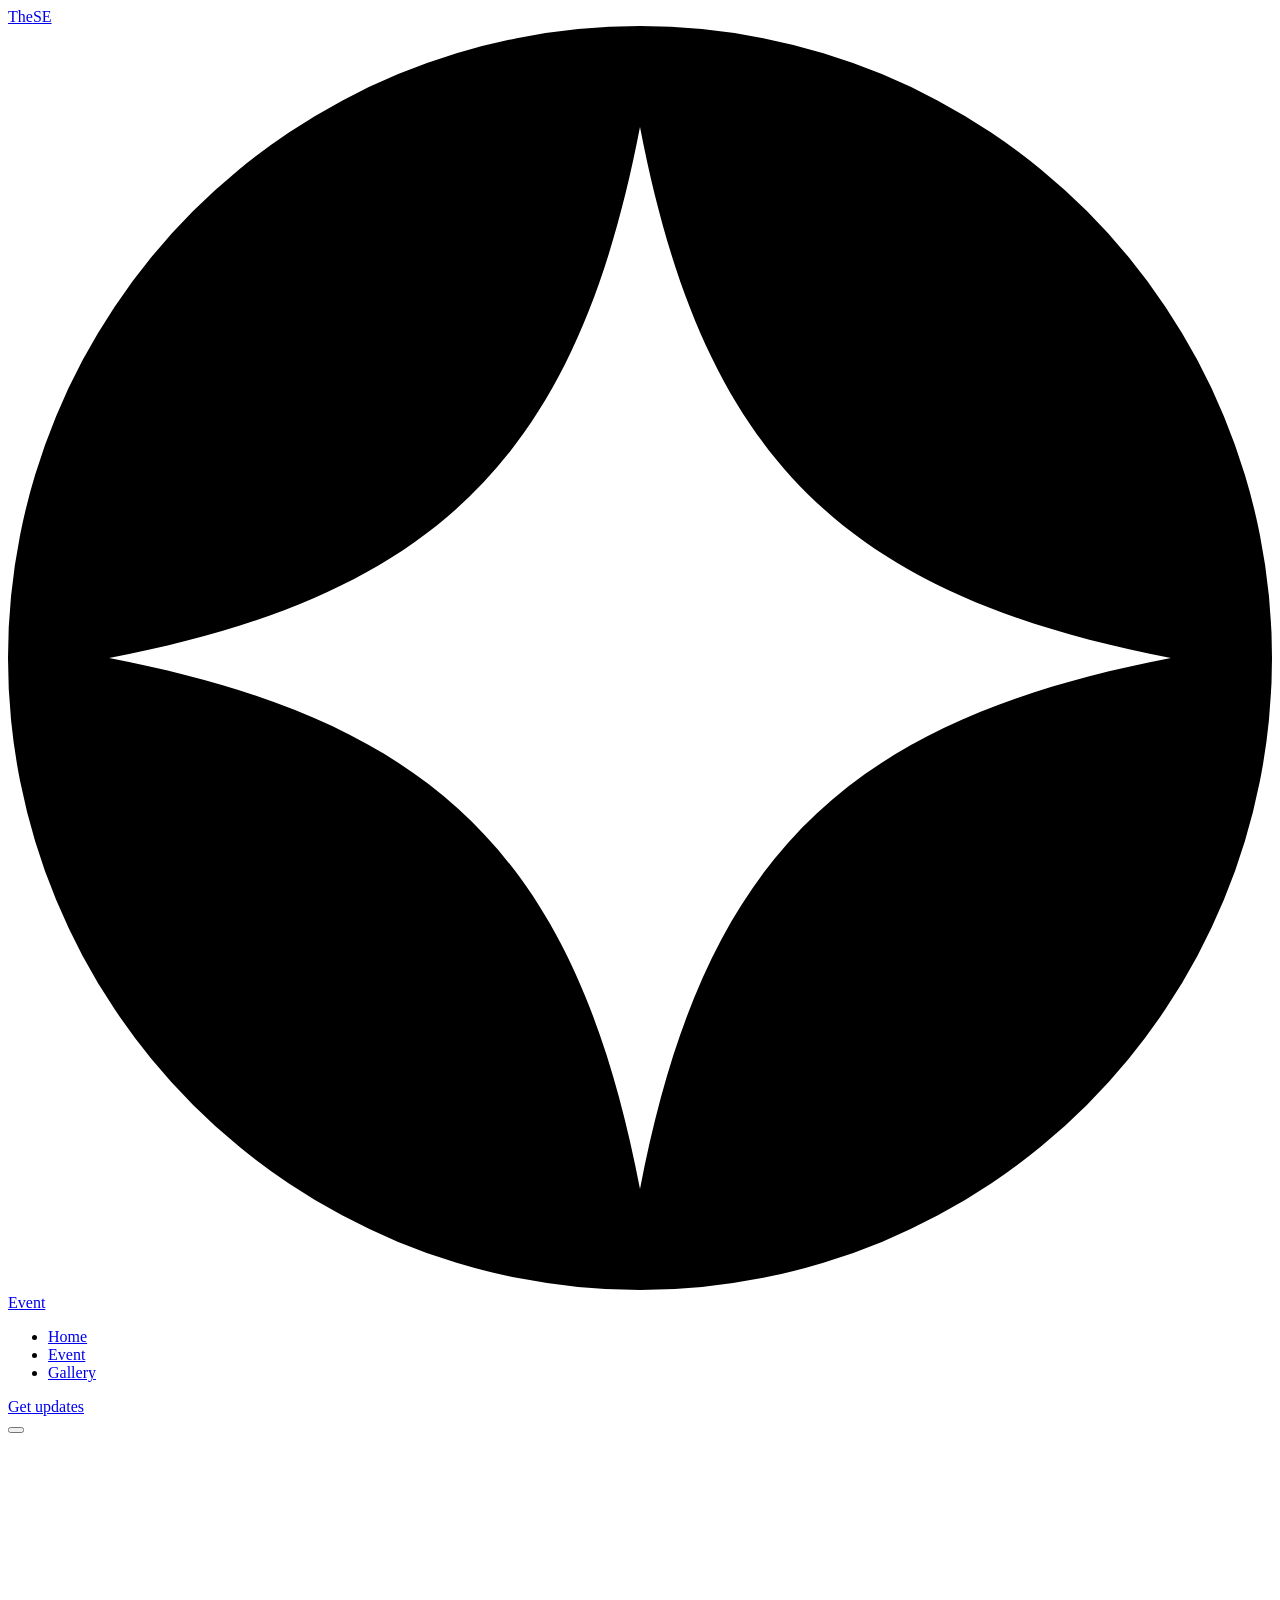
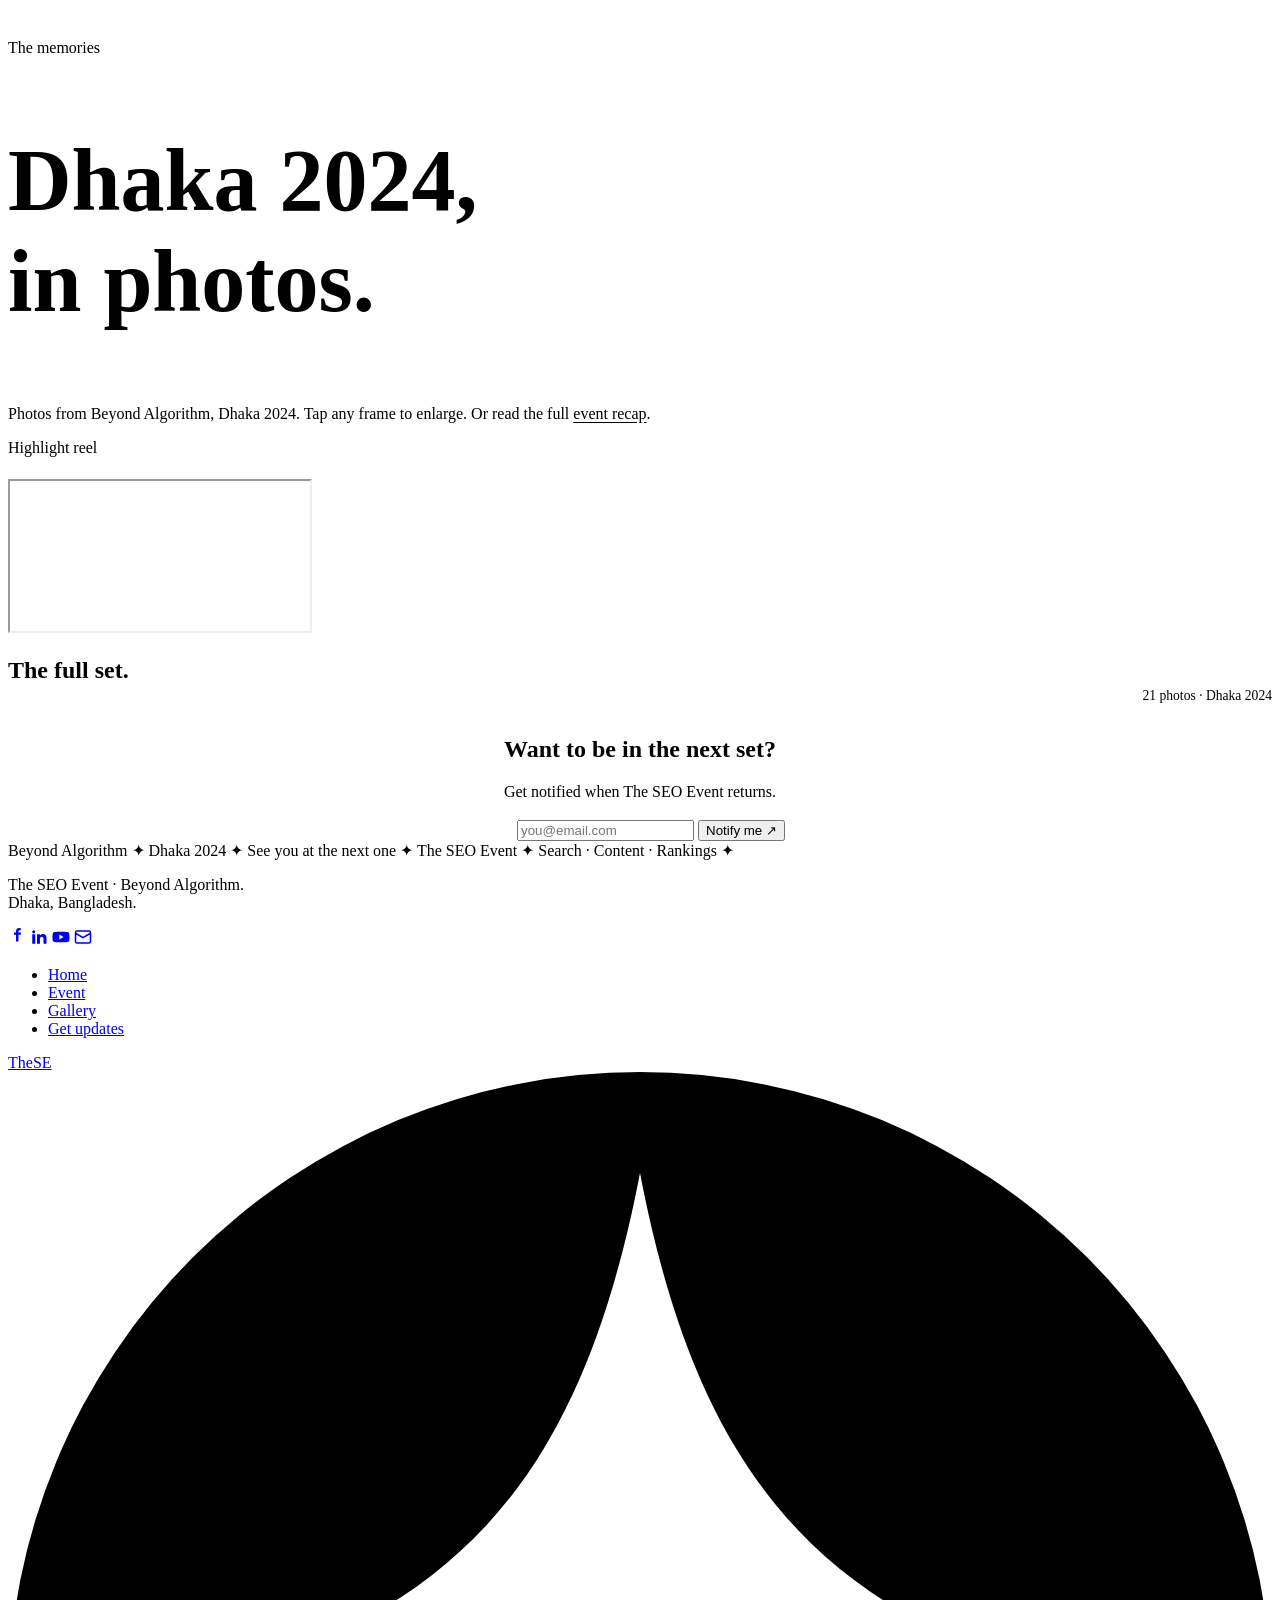
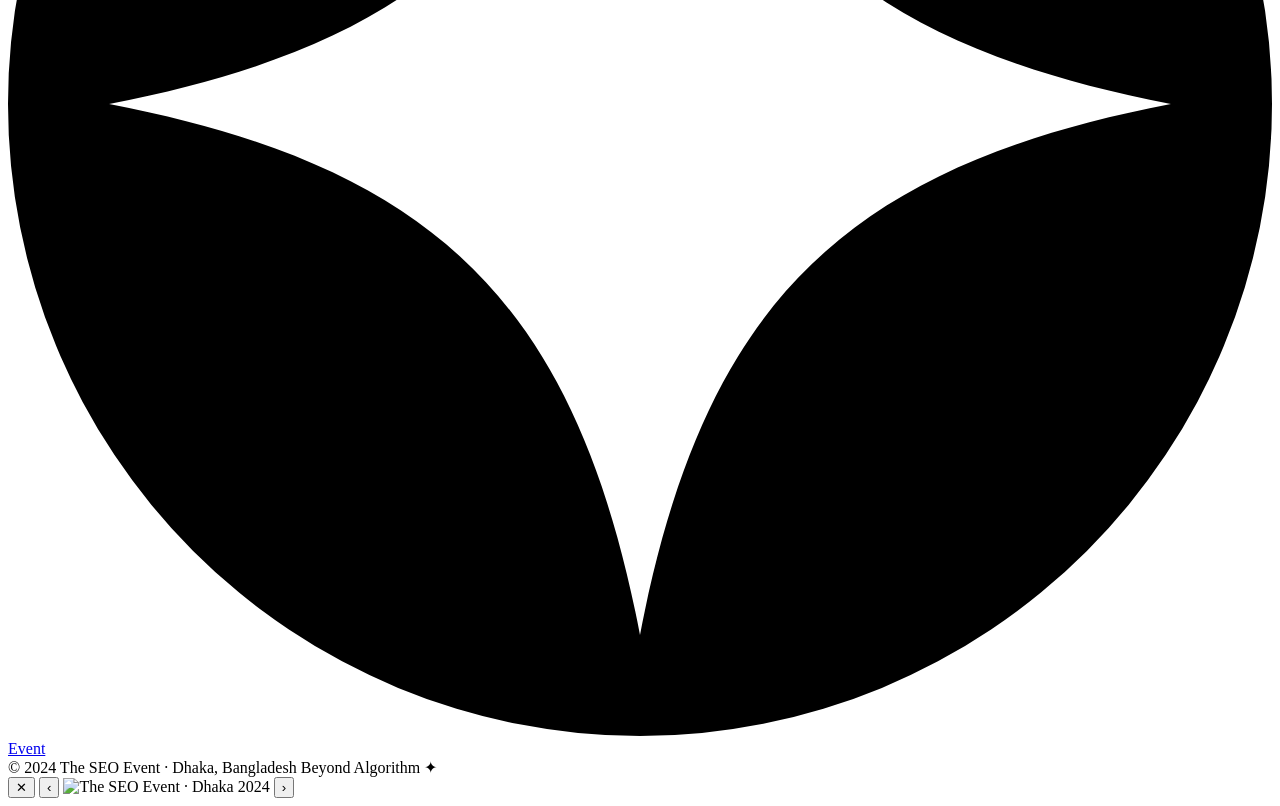
==== gallery.html @ 4ca72f0d "Add site pages (home, event, gallery)" ====
<!DOCTYPE html>
<html lang="en">
<head>
  <meta charset="UTF-8" />
  <meta name="viewport" content="width=device-width, initial-scale=1.0" />
  <title>Gallery: SEO Event Dhaka 2024 | The SEO Event</title>
  <meta name="description" content="Photos and the highlight reel from The SEO Event 2024, Bangladesh's SEO conference in Dhaka under the banner Beyond Algorithm. See the full set." />
  <link rel="canonical" href="https://theseoevent.com/gallery.html" />
  <meta property="og:title" content="Gallery: SEO Event Dhaka 2024 | The SEO Event" />
  <meta property="og:description" content="Photos and the highlight reel from Bangladesh's SEO conference in Dhaka, 2024." />
  <meta property="og:type" content="website" />
  <meta property="og:url" content="https://theseoevent.com/gallery.html" />
  <meta property="og:image" content="https://theseoevent.com/assets/og-image.jpg" />
  <meta property="og:site_name" content="The SEO Event" />
  <meta name="twitter:card" content="summary_large_image" />
  <meta name="twitter:image" content="https://theseoevent.com/assets/og-image.jpg" />
  <link rel="preconnect" href="https://fonts.googleapis.com" />
  <link rel="preconnect" href="https://fonts.gstatic.com" crossorigin />
  <link href="https://fonts.googleapis.com/css2?family=Anton&family=Space+Grotesk:wght@400;500;600;700&family=Inter:wght@400;500;600&family=Space+Mono:wght@400;700&display=swap" rel="stylesheet" />
  <link rel="icon" type="image/svg+xml" href="assets/favicon.svg" />
  <link rel="stylesheet" href="css/styles.css" />

  <!-- Structured data -->
  <script type="application/ld+json">
  {
    "@context": "https://schema.org",
    "@type": "Organization",
    "@id": "https://theseoevent.com/#organization",
    "name": "The SEO Event",
    "alternateName": "The SEO Event: Beyond Algorithm",
    "url": "https://theseoevent.com/",
    "logo": "https://theseoevent.com/assets/logo.svg",
    "description": "The SEO Event is Bangladesh's in-person SEO conference, bringing search marketers together in Dhaka for practical talks and community under the banner Beyond Algorithm.",
    "email": "hello@theseoevent.com",
    "founder": { "@type": "Person", "name": "Asif" },
    "areaServed": { "@type": "Country", "name": "Bangladesh" }
  }
  </script>
</head>
<body>

  <!-- NAV -->
  <header class="nav">
    <a class="brand" href="index.html" aria-label="The SEO Event"><span class="b-the">The</span><span class="b-seo">SE<svg class="brand-o" viewBox="0 0 100 100" aria-hidden="true"><path fill-rule="evenodd" fill="var(--lime)" d="M0 50 A50 50 0 1 1 100 50 A50 50 0 1 1 0 50 Z M50 8 C55 34 66 45 92 50 C66 55 55 66 50 92 C45 66 34 55 8 50 C34 45 45 34 50 8 Z"/></svg></span><span class="b-evt">Event</span></a>
    <nav class="nav-links" id="navLinks" aria-label="Primary">
      <ul class="nav-list">
        <li><a class="link" href="index.html">Home</a></li>
        <li><a class="link" href="events.html">Event</a></li>
        <li><a class="link" href="gallery.html" aria-current="page">Gallery</a></li>
      </ul>
      <a class="btn btn-primary" href="index.html#signup">Get updates</a>
    </nav>
    <button class="nav-toggle" id="navToggle" aria-label="Menu" aria-expanded="false"><span></span><span></span><span></span></button>
  </header>

  <main>

  <!-- PAGE HEAD -->
  <section class="section" style="padding-top:clamp(140px,16vw,220px);padding-bottom:0">
    <div class="container">
      <span class="eyebrow reveal">The memories</span>
      <h1 class="section-title reveal" data-d="1" style="font-size:clamp(2.6rem,8vw,5.5rem)">Dhaka 2024,<br><span class="gradient-text">in photos.</span></h1>
      <p class="section-lead reveal" data-d="2">Photos from Beyond Algorithm, Dhaka 2024. Tap any frame to enlarge. Or read the full <a href="events.html" style="color:var(--lime);text-decoration:underline;text-underline-offset:3px">event recap</a>.</p>
    </div>
  </section>

  <!-- HIGHLIGHT REEL -->
  <section class="section--tight">
    <div class="container">
      <span class="eyebrow reveal">Highlight reel</span>
      <div class="video-frame reveal" data-d="1" style="margin-top:1.4rem">
        <iframe src="https://drive.google.com/file/d/1Qd31rbbcOxVsx42igprMTmiqVtAVSN-6/preview" allow="autoplay; fullscreen" allowfullscreen title="The SEO Event highlight reel"></iframe>
      </div>
    </div>
  </section>

  <!-- GALLERY GRID -->
  <section class="section">
    <div class="container">
      <div style="display:flex;justify-content:space-between;align-items:flex-end;flex-wrap:wrap;gap:16px;margin-bottom:2rem">
        <h2 class="section-title reveal">The full set.</h2>
        <span class="reveal" data-d="1" style="font-family:var(--font-mono);color:var(--faint);font-size:.85rem">21 photos · Dhaka 2024</span>
      </div>
      <div class="gallery" id="gallery-grid"><!-- populated by app.js --></div>
    </div>
  </section>

  <!-- SLIM CTA -->
  <section class="section--tight" id="signup">
    <div class="container">
      <div class="cta reveal" style="text-align:center">
        <h2>Want to be in the <span class="gradient-text">next set?</span></h2>
        <p class="section-lead" style="margin-inline:auto">Get notified when The SEO Event returns.</p>
        <form id="signup-form" class="signup" novalidate style="margin-inline:auto;justify-content:center">
          <label class="field">
            <svg width="18" height="18" viewBox="0 0 24 24" fill="none" stroke="var(--faint)" stroke-width="2"><rect x="2" y="4" width="20" height="16" rx="2"/><path d="m22 7-10 6L2 7"/></svg>
            <input type="email" name="email" placeholder="you@email.com" autocomplete="email" aria-label="Email address" required />
          </label>
          <button class="btn btn-primary" type="submit">Notify me <span class="btn-arrow">↗</span></button>
        </form>
        <div class="form-msg" role="status" aria-live="polite" style="text-align:center"></div>
      </div>
    </div>
  </section>

  </main>

  <!-- FOOTER -->
  <footer class="footer">
    <div class="marquee" aria-hidden="true">
      <div class="marquee-track">
        <span class="marquee-item">Beyond Algorithm <span class="star">✦</span> Dhaka 2024 <span class="star">✦</span></span>
        <span class="marquee-item alt">See you at the next one <span class="star">✦</span></span>
        <span class="marquee-item">The SEO Event <span class="star">✦</span> Search · Content · Rankings <span class="star">✦</span></span>
      </div>
    </div>
    <div class="container">
      <div class="footer-grid">
        <div class="footer-about">
          <p class="footer-tag">The SEO Event · Beyond Algorithm.<br>Dhaka, Bangladesh.</p>
          <div class="footer-socials">
            <a href="#" data-social aria-label="Facebook"><svg width="18" height="18" viewBox="0 0 24 24" fill="currentColor"><path d="M14 9h3l.4-3H14V4.5c0-.9.3-1.5 1.6-1.5H17V.3C16.7.2 15.8 0 14.7 0 12.3 0 10.7 1.5 10.7 4.2V6H8v3h2.7v9H14V9Z"/></svg></a>
            <a href="#" data-social aria-label="LinkedIn"><svg width="18" height="18" viewBox="0 0 24 24" fill="currentColor"><path d="M6.94 5a2 2 0 1 1-4 0 2 2 0 0 1 4 0ZM7 8.48H3V21h4V8.48Zm6.32 0H9.34V21h3.94v-6.57c0-3.66 4.77-4 4.77 0V21H22v-7.93c0-6.17-7.06-5.94-8.68-2.91V8.48Z"/></svg></a>
            <a href="#" data-social aria-label="YouTube"><svg width="18" height="18" viewBox="0 0 24 24" fill="currentColor"><path d="M23 7.5a3 3 0 0 0-2.1-2.1C19 5 12 5 12 5s-7 0-8.9.4A3 3 0 0 0 1 7.5 31 31 0 0 0 .6 12 31 31 0 0 0 1 16.5a3 3 0 0 0 2.1 2.1C5 19 12 19 12 19s7 0 8.9-.4a3 3 0 0 0 2.1-2.1A31 31 0 0 0 23.4 12 31 31 0 0 0 23 7.5ZM9.8 15.3V8.7l5.7 3.3-5.7 3.3Z"/></svg></a>
            <a href="mailto:hello@theseoevent.com" aria-label="Email"><svg width="18" height="18" viewBox="0 0 24 24" fill="none" stroke="currentColor" stroke-width="2"><rect x="2" y="4" width="20" height="16" rx="2"/><path d="m22 7-10 6L2 7"/></svg></a>
          </div>
        </div>
        <nav class="footer-links" aria-label="Footer">
          <ul class="footer-list">
            <li><a href="index.html">Home</a></li>
            <li><a href="events.html">Event</a></li>
            <li><a href="gallery.html">Gallery</a></li>
            <li><a href="index.html#signup">Get updates</a></li>
          </ul>
        </nav>
      </div>
      <a class="brand footer-mega" href="index.html" aria-label="The SEO Event"><span class="b-the">The</span><span class="b-seo">SE<svg class="brand-o" viewBox="0 0 100 100" aria-hidden="true"><path fill-rule="evenodd" fill="var(--lime)" d="M0 50 A50 50 0 1 1 100 50 A50 50 0 1 1 0 50 Z M50 8 C55 34 66 45 92 50 C66 55 55 66 50 92 C45 66 34 55 8 50 C34 45 45 34 50 8 Z"/></svg></span><span class="b-evt">Event</span></a>
      <div class="footer-bottom">
        <span>© <span data-year>2024</span> The SEO Event · Dhaka, Bangladesh</span>
        <span>Beyond Algorithm <span style="color:var(--lime)">✦</span></span>
      </div>
    </div>
  </footer>

  <!-- LIGHTBOX -->
  <div class="lightbox" id="lightbox" role="dialog" aria-modal="true" aria-label="Photo viewer" aria-hidden="true">
    <button class="lb-close" aria-label="Close">✕</button>
    <button class="lb-nav lb-prev" aria-label="Previous">‹</button>
    <img class="lb-img" src="" alt="The SEO Event · Dhaka 2024" />
    <button class="lb-nav lb-next" aria-label="Next">›</button>
    <div class="lb-count"></div>
  </div>

  <!-- STICKY SIGNUP BAR -->
  <aside class="sticky-bar" id="stickyBar" role="region" aria-label="Newsletter signup" hidden>
    <div class="sticky-inner">
      <span class="sb-label">Next SEO Event, Dhaka. Get the date before anyone else.</span>
      <form id="sticky-form" novalidate>
        <label class="field">
          <svg width="16" height="16" viewBox="0 0 24 24" fill="none" stroke="var(--faint)" stroke-width="2" aria-hidden="true"><rect x="2" y="4" width="20" height="16" rx="2"/><path d="m22 7-10 6L2 7"/></svg>
          <input type="email" name="email" placeholder="you@email.com" inputmode="email" autocomplete="email" aria-label="Email address" required />
        </label>
        <button class="btn btn-primary" type="submit">Join the waitlist</button>
        <span class="form-msg" role="status" aria-live="polite"></span>
      </form>
      <button class="sb-close" id="sbClose" type="button" aria-label="Dismiss signup bar">
        <svg width="16" height="16" viewBox="0 0 24 24" fill="none" stroke="currentColor" stroke-width="2" aria-hidden="true"><path d="M18 6 6 18M6 6l12 12"/></svg>
      </button>
    </div>
  </aside>

  <script src="js/gallery-data.js"></script>
  <script src="js/app.js"></script>
</body>
</html>
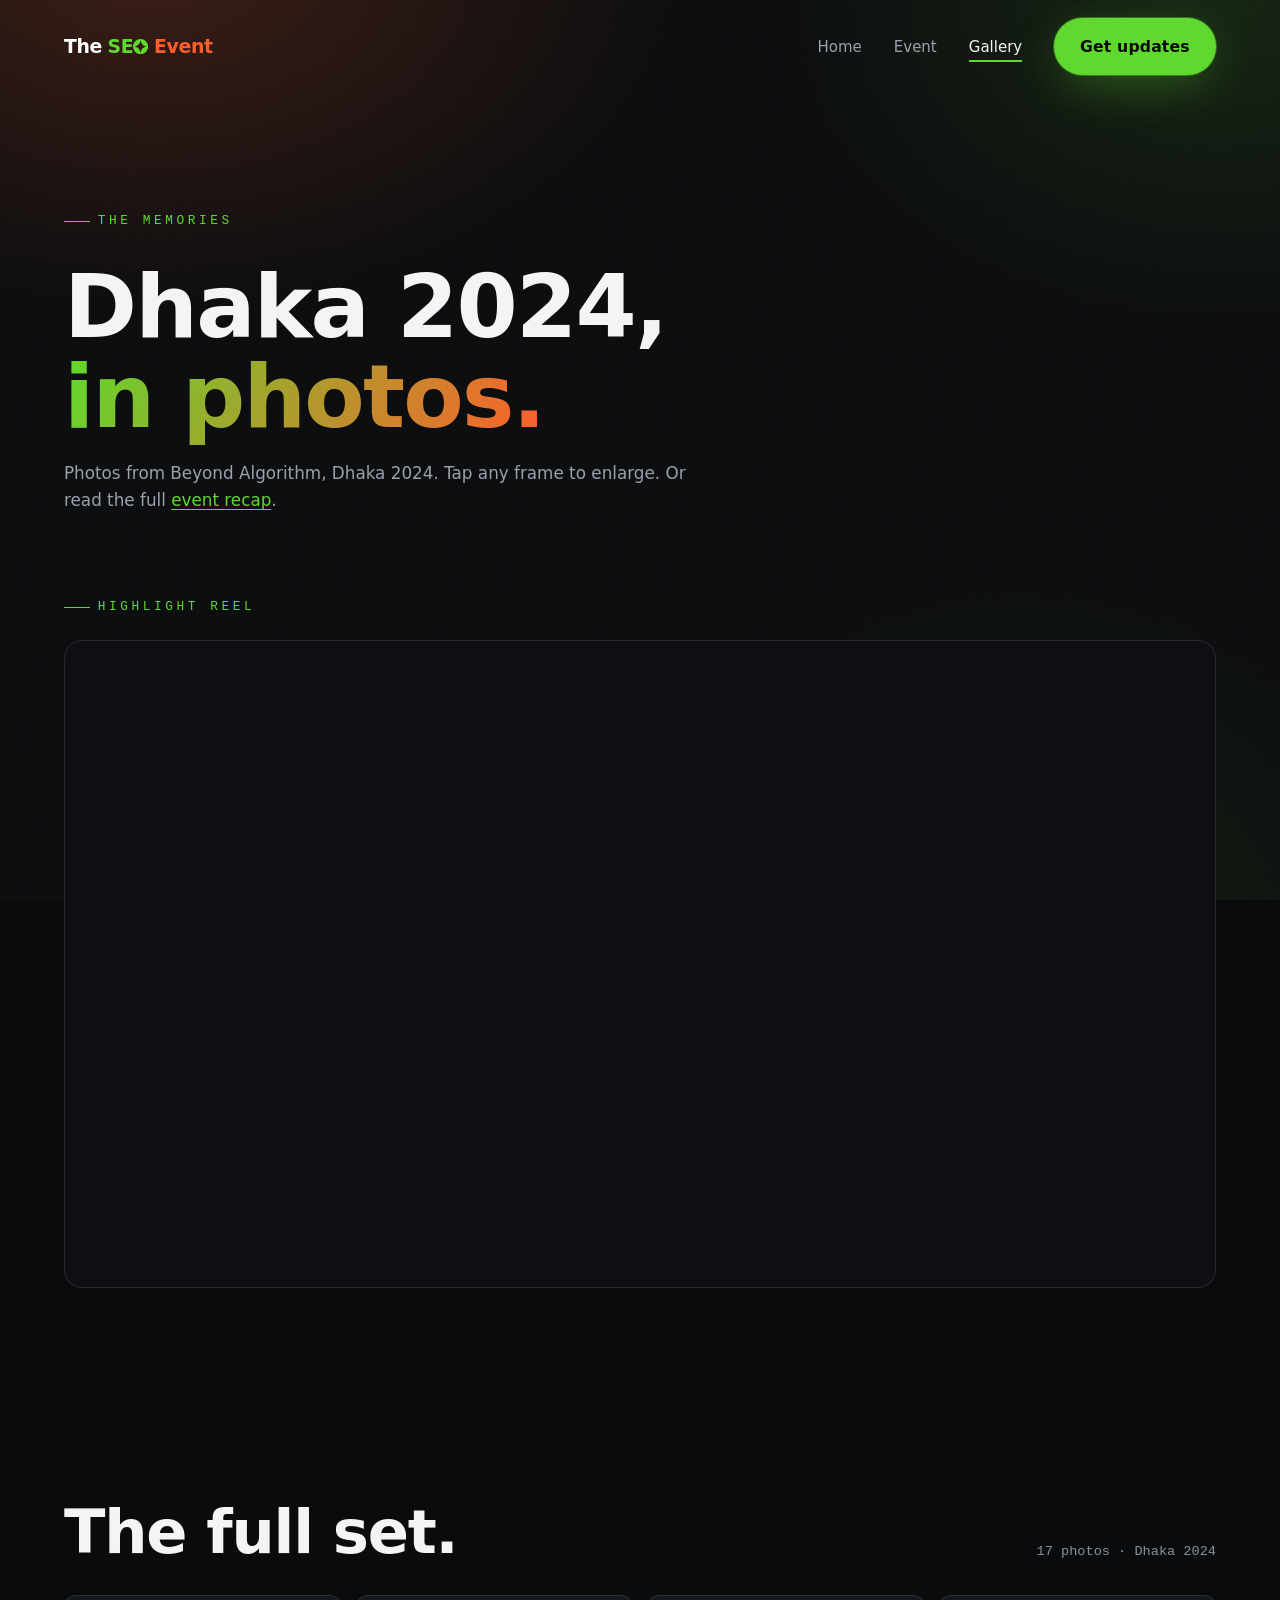
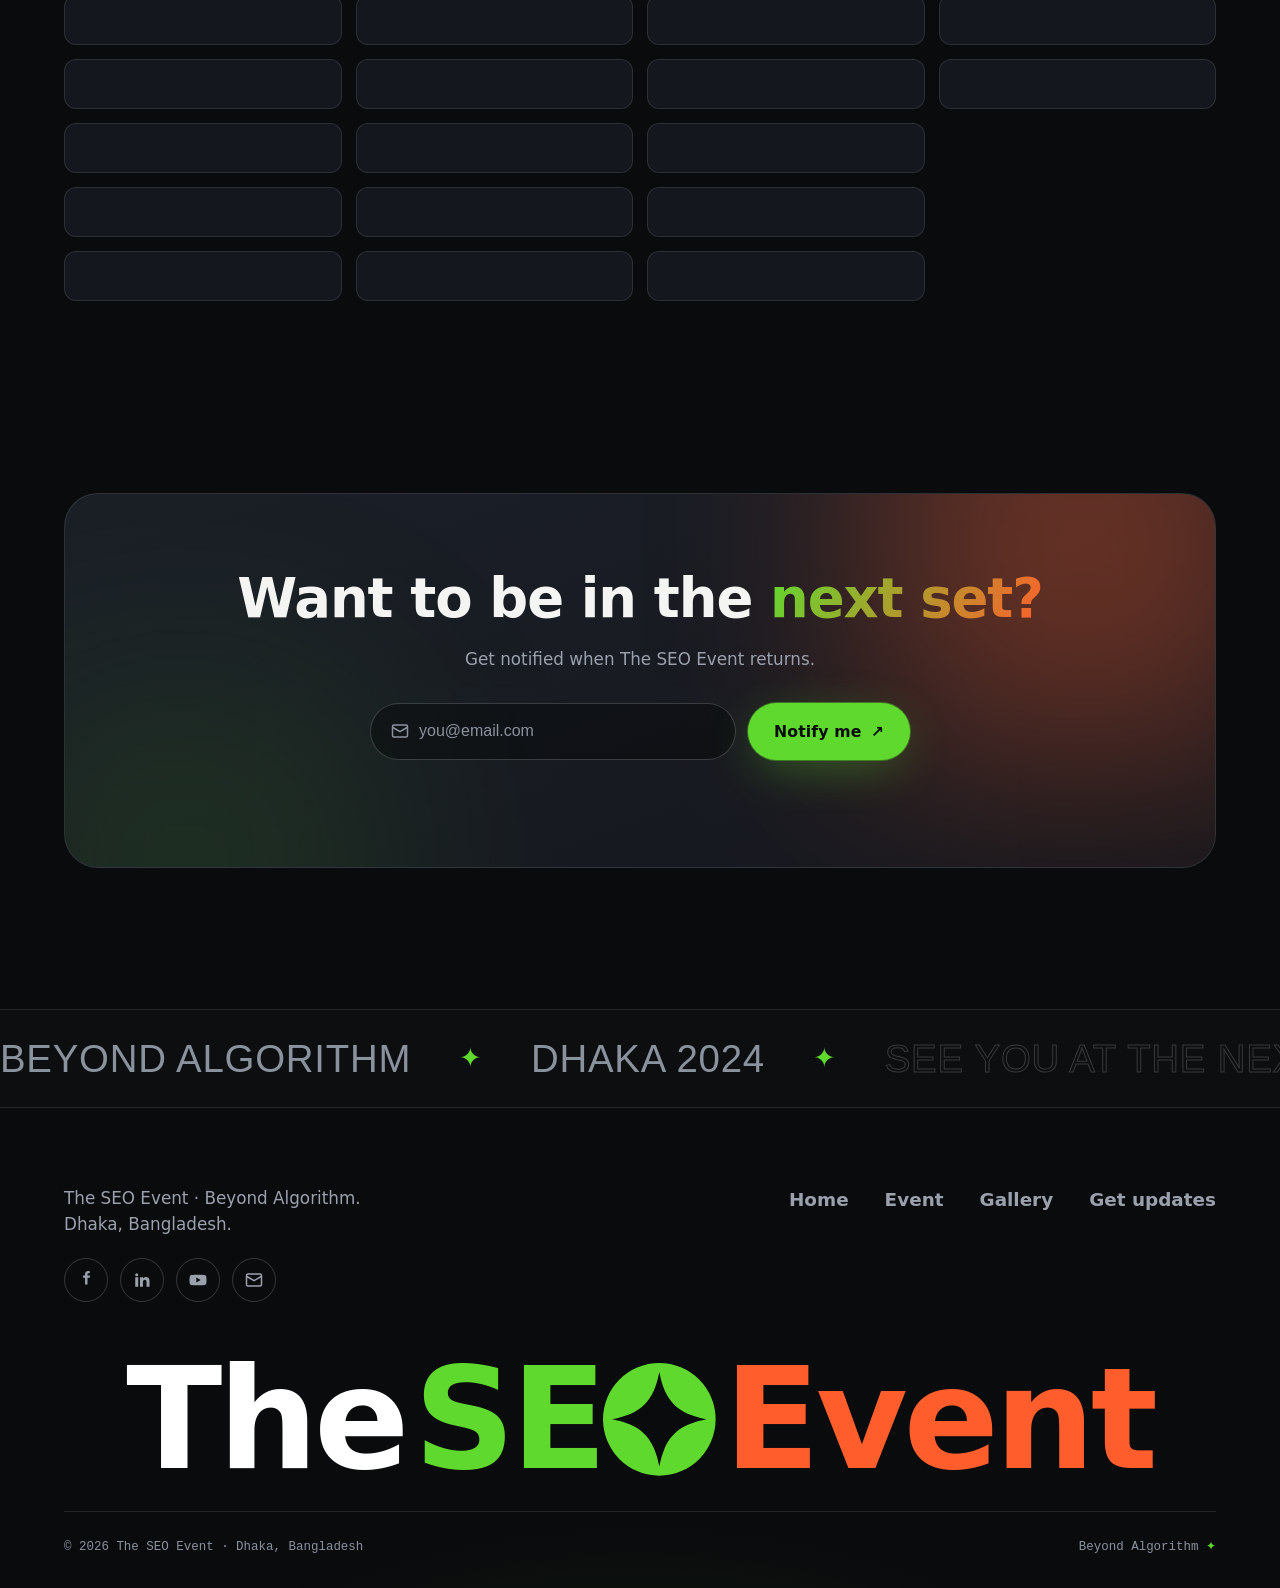
==== commit 1b51c960: "Remove 4 gallery photos per Asif; counts 21 -> 17" ====
--- a/gallery.html
+++ b/gallery.html
@@ -79,7 +79,7 @@
     <div class="container">
       <div style="display:flex;justify-content:space-between;align-items:flex-end;flex-wrap:wrap;gap:16px;margin-bottom:2rem">
         <h2 class="section-title reveal">The full set.</h2>
-        <span class="reveal" data-d="1" style="font-family:var(--font-mono);color:var(--faint);font-size:.85rem">21 photos · Dhaka 2024</span>
+        <span class="reveal" data-d="1" style="font-family:var(--font-mono);color:var(--faint);font-size:.85rem">17 photos · Dhaka 2024</span>
       </div>
       <div class="gallery" id="gallery-grid"><!-- populated by app.js --></div>
     </div>
--- a/css/styles.css
+++ b/css/styles.css
@@ -0,0 +1,483 @@
+/* ============================================================
+   THE SEO EVENT · Beyond Algorithm
+   Design system / shared stylesheet
+   Dark "command-center" theme · acid-lime + electric-violet
+   ============================================================ */
+
+/* ---------- Tokens ---------- */
+:root {
+  /* Surfaces */
+  --bg:        #0A0B0D;
+  --bg-2:      #0E1014;
+  --surface:   #14171D;
+  --surface-2: #1B1F27;
+  --border:    rgba(255, 255, 255, 0.10);
+  --border-2:  rgba(255, 255, 255, 0.18);
+
+  /* Ink */
+  --text:   #F4F5F2;
+  --muted:  #9AA1AD;
+  --faint:  #8A929E;
+
+  /* Brand */
+  --lime:    #5FD92E;
+  --lime-d:  #49B81C;
+  --orange:  #FF5E2C;
+  --orange-d:#ED4A14;
+  --blue:    #2B47FF; /* brand electric blue (speaker cards) */
+  --violet:  #FF5E2C; /* legacy alias -> brand orange */
+  --amber:   #FFB347;
+  --pink:    #FF4D8D;
+
+  /* Gradients */
+  --grad-1: linear-gradient(120deg, var(--lime), var(--orange));
+  --grad-2: linear-gradient(120deg, var(--orange), var(--lime));
+  --grad-hot: linear-gradient(120deg, var(--orange), var(--lime));
+
+  /* Type */
+  --font-display: "Anton", "Arial Narrow", sans-serif;
+  --font-head: "Space Grotesk", system-ui, sans-serif;
+  --font-body: "Inter", system-ui, sans-serif;
+  --font-mono: "Space Mono", ui-monospace, monospace;
+
+  /* Layout */
+  --container: 1500px;
+  --gutter: clamp(20px, 5vw, 64px);
+  --radius: 18px;
+  --radius-sm: 12px;
+
+  /* Motion */
+  --ease: cubic-bezier(0.22, 1, 0.36, 1);
+  --t-fast: .25s var(--ease);
+  --t: .45s var(--ease);
+
+  /* FX */
+  --shadow: 0 30px 80px -30px rgba(0,0,0,0.8);
+  --glow-lime: 0 0 0 1px rgba(95,217,46,.4), 0 12px 50px -10px rgba(95,217,46,.45);
+}
+
+/* ---------- Reset ---------- */
+*, *::before, *::after { box-sizing: border-box; margin: 0; padding: 0; }
+html { scroll-behavior: smooth; -webkit-text-size-adjust: 100%; }
+@media (prefers-reduced-motion: reduce) {
+  html { scroll-behavior: auto; }
+  *, *::before, *::after { animation-duration: .001ms !important; animation-iteration-count: 1 !important; transition-duration: .001ms !important; }
+}
+body {
+  font-family: var(--font-body);
+  background: var(--bg);
+  color: var(--text);
+  line-height: 1.6;
+  font-size: clamp(15px, 1.05vw, 17px);
+  -webkit-font-smoothing: antialiased;
+  overflow-x: hidden;
+  position: relative;
+}
+img { max-width: 100%; display: block; }
+a { color: inherit; text-decoration: none; }
+button { font: inherit; cursor: pointer; border: none; background: none; color: inherit; }
+ul { list-style: none; }
+::selection { background: var(--lime); color: #0a0b0d; }
+:focus-visible { outline: 2px solid var(--lime); outline-offset: 3px; border-radius: 4px; }
+.sr-only { position: absolute; width: 1px; height: 1px; padding: 0; margin: -1px; overflow: hidden; clip: rect(0 0 0 0); white-space: nowrap; border: 0; }
+
+/* Ambient background layers */
+body::before {
+  content: "";
+  position: fixed; inset: 0; z-index: -2;
+  background:
+    radial-gradient(900px 600px at 12% -5%, rgba(255,94,44,.20), transparent 60%),
+    radial-gradient(800px 600px at 95% 0%, rgba(95,217,46,.12), transparent 55%),
+    radial-gradient(700px 700px at 80% 110%, rgba(95,217,46,.10), transparent 60%),
+    var(--bg);
+}
+/* Subtle grain */
+body::after {
+  content: "";
+  position: fixed; inset: 0; z-index: -1; pointer-events: none; opacity: .04;
+  background-image: url("data:image/svg+xml,%3Csvg xmlns='http://www.w3.org/2000/svg' width='160' height='160'%3E%3Cfilter id='n'%3E%3CfeTurbulence type='fractalNoise' baseFrequency='0.9' numOctaves='2'/%3E%3C/filter%3E%3Crect width='100%25' height='100%25' filter='url(%23n)'/%3E%3C/svg%3E");
+}
+
+/* ---------- Layout ---------- */
+.container { width: 100%; max-width: var(--container); margin-inline: auto; padding-inline: var(--gutter); }
+.section { padding-block: clamp(64px, 9vw, 140px); position: relative; }
+.section--tight { padding-block: clamp(48px, 6vw, 90px); }
+
+.eyebrow {
+  font-family: var(--font-mono);
+  font-size: .8rem; letter-spacing: .28em; text-transform: uppercase;
+  color: var(--lime); display: inline-flex; align-items: center; gap: .6em;
+}
+.eyebrow::before { content: ""; width: 26px; height: 1px; background: var(--lime); display: inline-block; }
+
+.section-title {
+  font-family: var(--font-head); font-weight: 700;
+  font-size: clamp(2rem, 5.5vw, 3.8rem); line-height: 1.02; letter-spacing: -.02em;
+  margin-top: .35em;
+}
+.section-lead { color: var(--muted); max-width: 60ch; margin-top: 1.1em; font-size: 1.05rem; }
+
+.gradient-text {
+  background: var(--grad-1); -webkit-background-clip: text; background-clip: text; color: transparent;
+}
+
+/* ---------- Buttons ---------- */
+.btn {
+  --pad: 16px 26px;
+  display: inline-flex; align-items: center; gap: .6em;
+  padding: var(--pad); border-radius: 100px; font-family: var(--font-head);
+  font-weight: 600; letter-spacing: .01em; font-size: .98rem;
+  transition: transform var(--t-fast), box-shadow var(--t-fast), background var(--t-fast), color var(--t-fast);
+  will-change: transform;
+}
+.btn:active { transform: translateY(1px) scale(.99); }
+.btn-primary { background: var(--lime); color: #0a0b0d; box-shadow: var(--glow-lime); }
+.btn-primary:hover { transform: translateY(-3px); box-shadow: 0 0 0 1px rgba(95,217,46,.6), 0 20px 60px -12px rgba(95,217,46,.6); }
+.btn-ghost { border: 1px solid var(--border-2); color: var(--text); }
+.btn-ghost:hover { border-color: var(--lime); color: var(--lime); transform: translateY(-3px); }
+.btn-arrow { transition: transform var(--t-fast); }
+.btn:hover .btn-arrow { transform: translate(4px, -4px); }
+
+/* ---------- Nav ---------- */
+.nav {
+  position: fixed; inset: 0 0 auto 0; z-index: 100;
+  display: flex; align-items: center; justify-content: space-between;
+  padding: 18px var(--gutter);
+  transition: background var(--t-fast), border-color var(--t-fast), padding var(--t-fast);
+  border-bottom: 1px solid transparent;
+}
+.nav.scrolled { background: rgba(10,11,13,.72); backdrop-filter: blur(14px); border-bottom-color: var(--border); padding-block: 12px; }
+.brand { display: inline-flex; align-items: center; gap: .3em; font-family: var(--font-head); font-weight: 700; font-size: 1.18rem; letter-spacing: -.02em; line-height: 1; }
+.brand .b-the { color: #fff; }
+.brand .b-seo { color: var(--lime); display: inline-flex; align-items: center; }
+.brand .b-evt { color: var(--orange); }
+.brand-o { width: .8em; height: .8em; display: inline-block; }
+.brand--lg { font-size: clamp(2.6rem, 7vw, 4.4rem); }
+.brand--stack { flex-direction: column; align-items: flex-start; gap: .04em; line-height: .9; }
+.footer-logo { display: inline-block; }
+.footer-logo img { width: clamp(150px, 20vw, 230px); height: auto; display: block; }
+.nav-links { display: flex; align-items: center; gap: clamp(18px, 2.5vw, 38px); }
+.nav-list { display: flex; align-items: center; gap: clamp(18px, 2.5vw, 38px); list-style: none; margin: 0; padding: 0; }
+.nav-links a.link { position: relative; font-family: var(--font-head); font-weight: 500; color: var(--muted); transition: color var(--t-fast); }
+.nav-links a.link::after { content: ""; position: absolute; left: 0; bottom: -6px; height: 2px; width: 0; background: var(--lime); transition: width var(--t); }
+.nav-links a.link:hover, .nav-links a.link[aria-current="page"] { color: var(--text); }
+.nav-links a.link:hover::after, .nav-links a.link[aria-current="page"]::after { width: 100%; }
+.nav-toggle { display: none; width: 44px; height: 44px; border-radius: 12px; border: 1px solid var(--border); flex-direction: column; gap: 5px; align-items: center; justify-content: center; }
+.nav-toggle span { width: 20px; height: 2px; background: var(--text); transition: transform var(--t-fast), opacity var(--t-fast); }
+
+/* ---------- Hero ---------- */
+.hero { position: relative; min-height: 100svh; display: flex; align-items: center; padding-top: 120px; overflow: hidden; }
+.hero-blob { position: absolute; border-radius: 50%; filter: blur(70px); opacity: .55; z-index: -1; animation: float 14s ease-in-out infinite; }
+.hero-blob.b1 { width: 460px; height: 460px; background: var(--violet); top: -120px; right: -60px; }
+.hero-blob.b2 { width: 380px; height: 380px; background: rgba(95,217,46,.5); bottom: -120px; left: -80px; animation-delay: -5s; }
+.hero-inner { position: relative; z-index: 2; }
+.hero .kicker { display: inline-flex; align-items: center; gap: .7em; padding: 9px 16px; border: 1px solid var(--border-2); border-radius: 100px; font-family: var(--font-mono); font-size: .76rem; letter-spacing: .18em; text-transform: uppercase; color: var(--muted); background: rgba(255,255,255,.02); }
+.hero .kicker b { color: var(--lime); font-weight: 700; }
+.hero h1 { font-family: var(--font-display); font-weight: 400; text-transform: uppercase; line-height: .86; letter-spacing: .005em; margin: .28em 0 0; font-size: clamp(3.2rem, 13vw, 11rem); }
+.hero h1 .line { display: block; }
+.hero h1 .stroke { color: transparent; -webkit-text-stroke: 2px var(--text); text-stroke: 2px var(--text); }
+.hero h1 .fill { background: var(--grad-1); -webkit-background-clip: text; background-clip: text; color: transparent; }
+.hero-sub { display: flex; flex-wrap: wrap; align-items: center; gap: 14px 26px; margin-top: 1.6em; font-family: var(--font-mono); color: var(--muted); letter-spacing: .04em; }
+.hero-sub .pill { display: inline-flex; align-items: center; gap: .5em; }
+.hero-sub .pill svg { color: var(--lime); }
+.hero-sub .sep { width: 6px; height: 6px; border-radius: 50%; background: var(--faint); }
+.hero-actions { display: flex; flex-wrap: wrap; gap: 14px; margin-top: 2.2em; }
+.hero-tagline { max-width: 50ch; margin-top: 1.8em; color: var(--muted); font-size: 1.1rem; }
+.scroll-cue { position: absolute; left: 50%; bottom: 26px; transform: translateX(-50%); font-family: var(--font-mono); font-size: .7rem; letter-spacing: .25em; text-transform: uppercase; color: var(--faint); display: flex; flex-direction: column; align-items: center; gap: 8px; z-index: 2; }
+.scroll-cue .bar { width: 1px; height: 40px; background: linear-gradient(var(--lime), transparent); animation: drop 1.8s ease-in-out infinite; }
+
+/* ---------- Marquee ---------- */
+.marquee { overflow: hidden; border-block: 1px solid var(--border); padding-block: 18px; background: rgba(255,255,255,.015); }
+.marquee--lg { padding-block: 26px; }
+.marquee-track { display: flex; gap: 3rem; width: max-content; animation: marquee 28s linear infinite; }
+.marquee:hover .marquee-track { animation-play-state: paused; }
+.marquee-item { font-family: var(--font-display); text-transform: uppercase; font-size: clamp(1.4rem, 3vw, 2.4rem); color: var(--faint); display: inline-flex; align-items: center; gap: 3rem; white-space: nowrap; letter-spacing: .02em; }
+.marquee-item .star { color: var(--lime); font-size: .7em; }
+.marquee-item.alt { color: transparent; -webkit-text-stroke: 1px var(--border-2); }
+
+/* ---------- Stats ---------- */
+.stats { display: grid; grid-template-columns: repeat(4, 1fr); gap: 1px; background: var(--border); border: 1px solid var(--border); border-radius: var(--radius); overflow: hidden; }
+.stat { background: var(--surface); padding: clamp(24px, 3vw, 40px); }
+.stat .num { font-family: var(--font-head); font-weight: 700; font-size: clamp(2.4rem, 5vw, 4rem); line-height: 1; letter-spacing: -.02em; }
+.stat .num .suf { color: var(--lime); }
+.stat .lbl { color: var(--muted); margin-top: .6em; font-family: var(--font-mono); font-size: .82rem; letter-spacing: .08em; text-transform: uppercase; }
+
+/* ---------- Generic grid + cards ---------- */
+.grid { display: grid; gap: clamp(18px, 2.4vw, 28px); }
+.grid-2 { grid-template-columns: repeat(2, 1fr); }
+.grid-3 { grid-template-columns: repeat(3, 1fr); }
+.split { display: grid; grid-template-columns: 1.05fr 1fr; gap: clamp(28px, 5vw, 72px); align-items: center; }
+
+.card {
+  background: var(--surface); border: 1px solid var(--border); border-radius: var(--radius);
+  padding: clamp(24px, 3vw, 36px); transition: transform var(--t), border-color var(--t), background var(--t);
+  position: relative; overflow: hidden;
+}
+.card:hover { transform: translateY(-6px); border-color: var(--border-2); background: var(--surface-2); }
+.card .idx { font-family: var(--font-mono); color: var(--lime); font-size: .8rem; letter-spacing: .1em; }
+.card h3 { font-family: var(--font-head); font-weight: 600; font-size: 1.35rem; margin: .5em 0 .35em; letter-spacing: -.01em; }
+.card p { color: var(--muted); }
+.card-glow::after { content: ""; position: absolute; inset: -1px; border-radius: inherit; padding: 1px; background: var(--grad-1); -webkit-mask: linear-gradient(#000 0 0) content-box, linear-gradient(#000 0 0); -webkit-mask-composite: xor; mask-composite: exclude; opacity: 0; transition: opacity var(--t); }
+.card-glow:hover::after { opacity: .7; }
+
+/* ---------- Event feature card ---------- */
+.event-card { display: grid; grid-template-columns: 1.1fr 1fr; background: var(--surface); border: 1px solid var(--border); border-radius: var(--radius); overflow: hidden; }
+.event-card__media { position: relative; min-height: 320px; background: var(--bg-2); overflow: hidden; }
+.event-card__media img { width: 100%; height: 100%; object-fit: cover; transition: transform .7s var(--ease); }
+.event-card:hover .event-card__media img { transform: scale(1.06); }
+.event-card__media .tag { position: absolute; top: 16px; left: 16px; z-index: 2; padding: 7px 14px; border-radius: 100px; background: rgba(10,11,13,.65); backdrop-filter: blur(8px); border: 1px solid var(--border-2); font-family: var(--font-mono); font-size: .72rem; letter-spacing: .14em; text-transform: uppercase; }
+.event-card__body { padding: clamp(26px, 3.4vw, 46px); display: flex; flex-direction: column; justify-content: center; }
+.event-card__body h3 { font-family: var(--font-head); font-weight: 700; font-size: clamp(1.6rem, 3vw, 2.4rem); letter-spacing: -.02em; line-height: 1.05; }
+.event-meta { display: flex; flex-wrap: wrap; gap: 10px 20px; margin: 1.1em 0; font-family: var(--font-mono); font-size: .85rem; color: var(--muted); }
+.event-meta span { display: inline-flex; gap: .5em; align-items: center; }
+.event-meta svg { color: var(--lime); }
+
+/* tag chips */
+.chips { display: flex; flex-wrap: wrap; gap: 8px; margin-top: 1.2em; }
+.chip { font-family: var(--font-mono); font-size: .76rem; padding: 6px 12px; border-radius: 100px; border: 1px solid var(--border); color: var(--muted); transition: var(--t-fast); }
+.chip:hover { border-color: var(--lime); color: var(--lime); }
+
+/* ---------- Agenda / talk list ---------- */
+.agenda { border-top: 1px solid var(--border); }
+.agenda li { display: grid; grid-template-columns: 64px 1fr auto; gap: 18px; align-items: center; padding: 22px 4px; border-bottom: 1px solid var(--border); transition: background var(--t-fast), padding var(--t-fast); }
+.agenda li:hover { background: rgba(255,255,255,.02); padding-inline: 16px; }
+.agenda .n { font-family: var(--font-mono); color: var(--lime); }
+.agenda .t { font-family: var(--font-head); font-weight: 600; font-size: 1.1rem; }
+.agenda .t small { display: block; color: var(--muted); font-family: var(--font-body); font-weight: 400; font-size: .92rem; margin-top: 3px; }
+.agenda .meta { color: var(--faint); font-family: var(--font-mono); font-size: .8rem; }
+
+/* ---------- Sponsors ---------- */
+.sponsor-grid { display: grid; grid-template-columns: repeat(3, 1fr); gap: 1px; background: var(--border); border: 1px solid var(--border); border-radius: var(--radius); overflow: hidden; }
+.sponsor { background: var(--surface); display: flex; flex-direction: column; align-items: center; justify-content: center; gap: 8px; padding: clamp(28px, 4vw, 52px); text-align: center; transition: background var(--t); min-height: 150px; }
+.sponsor:hover { background: var(--surface-2); }
+.sponsor .name { font-family: var(--font-head); font-weight: 700; font-size: clamp(1.1rem, 2vw, 1.6rem); letter-spacing: -.01em; }
+.sponsor:hover .name { background: var(--grad-1); -webkit-background-clip: text; background-clip: text; color: transparent; }
+.sponsor .kind { font-family: var(--font-mono); font-size: .72rem; color: var(--faint); letter-spacing: .12em; text-transform: uppercase; }
+.sponsor-logo { max-height: clamp(46px, 5.5vw, 74px); width: auto; max-width: 78%; object-fit: contain; transition: transform var(--t), opacity var(--t); }
+.sponsor:hover .sponsor-logo { transform: scale(1.05); }
+
+/* Tiered sponsor layout */
+.sponsor-tiers { margin: 3rem 0 0; background: var(--surface); border: 1px solid var(--border); border-radius: var(--radius); padding: 0 clamp(20px, 4vw, 64px); }
+.tier-row { display: flex; flex-wrap: wrap; justify-content: center; align-items: center; gap: clamp(28px, 6vw, 96px); padding-block: clamp(32px, 4.5vw, 56px); }
+.tier-row + .tier-row { border-top: 1px solid var(--border); }
+.sp { display: flex; flex-direction: column; align-items: center; gap: 16px; text-align: center; }
+.sp .sponsor-logo { width: auto; object-fit: contain; transition: transform var(--t); }
+.sp:hover .sponsor-logo { transform: scale(1.05); }
+.sp .name { font-family: var(--font-head); font-weight: 700; font-size: 1.3rem; }
+.sp .tier { font-family: var(--font-mono); font-size: .72rem; letter-spacing: .16em; text-transform: uppercase; color: var(--faint); }
+.tier-1 .sponsor-logo { max-height: clamp(52px, 7vw, 88px); max-width: min(78vw, 320px); }
+.tier-2 .sponsor-logo { max-height: clamp(44px, 6vw, 72px); max-width: min(68vw, 260px); }
+.tier-3 .sponsor-logo { max-height: clamp(36px, 5vw, 56px); max-width: min(58vw, 190px); }
+
+/* ---------- CTA / email capture ---------- */
+.cta { position: relative; border-radius: clamp(20px, 3vw, 34px); overflow: hidden; border: 1px solid var(--border); background: linear-gradient(160deg, var(--surface-2), var(--surface)); padding: clamp(36px, 6vw, 84px); }
+.cta::before { content: ""; position: absolute; width: 420px; height: 420px; background: var(--violet); filter: blur(110px); opacity: .35; top: -160px; right: -80px; z-index: 0; }
+.cta::after { content: ""; position: absolute; width: 360px; height: 360px; background: rgba(95,217,46,.5); filter: blur(120px); opacity: .25; bottom: -180px; left: -60px; z-index: 0; }
+.cta > * { position: relative; z-index: 1; }
+.cta h2 { font-family: var(--font-head); font-weight: 700; font-size: clamp(2rem, 5vw, 3.4rem); line-height: 1.04; letter-spacing: -.02em; }
+.signup { display: flex; gap: 12px; flex-wrap: wrap; margin-top: 2em; max-width: 540px; }
+.signup .field { flex: 1 1 240px; display: flex; align-items: center; gap: 10px; background: rgba(10,11,13,.55); border: 1px solid var(--border-2); border-radius: 100px; padding: 6px 6px 6px 20px; transition: border-color var(--t-fast); }
+.signup .field:focus-within { border-color: var(--lime); box-shadow: 0 0 0 2px rgba(95,217,46,.35); }
+.signup input { flex: 1; background: none; border: none; outline: none; color: var(--text); font-size: 1rem; min-width: 0; }
+.signup input::placeholder { color: var(--faint); }
+.signup .btn { white-space: nowrap; }
+.form-note { font-family: var(--font-mono); font-size: .76rem; color: var(--faint); margin-top: 1.1em; letter-spacing: .03em; }
+.form-msg { margin-top: 1em; font-family: var(--font-mono); font-size: .85rem; min-height: 1.2em; }
+.form-msg.ok { color: var(--lime); }
+.form-msg.err { color: var(--pink); }
+
+/* ---------- Gallery ---------- */
+.gallery { columns: 4; column-gap: 14px; }
+.gallery .shot { break-inside: avoid; margin-bottom: 14px; border-radius: var(--radius-sm); overflow: hidden; position: relative; background: var(--surface); cursor: zoom-in; border: 1px solid var(--border); }
+.gallery .shot img { width: 100%; height: auto; transition: transform .6s var(--ease), opacity .6s var(--ease); opacity: 0; }
+.gallery .shot img.loaded { opacity: 1; }
+.gallery .shot::after { content: ""; position: absolute; inset: 0; background: linear-gradient(180deg, transparent 55%, rgba(10,11,13,.7)); opacity: 0; transition: opacity var(--t); }
+.gallery .shot:hover img { transform: scale(1.05); }
+.gallery .shot:hover::after { opacity: 1; }
+.gallery .shot .cap { position: absolute; left: 12px; bottom: 10px; z-index: 2; font-family: var(--font-mono); font-size: .72rem; color: var(--text); opacity: 0; transform: translateY(6px); transition: var(--t); }
+.gallery .shot:hover .cap { opacity: 1; transform: none; }
+
+/* Lightbox */
+.lightbox { position: fixed; inset: 0; z-index: 200; background: rgba(5,6,8,.92); backdrop-filter: blur(10px); display: none; align-items: center; justify-content: center; padding: 4vw; }
+.lightbox.open { display: flex; animation: fade .3s var(--ease); }
+.lightbox img { max-width: 92vw; max-height: 86vh; border-radius: 12px; box-shadow: var(--shadow); }
+.lightbox .lb-close, .lightbox .lb-nav { position: absolute; background: rgba(255,255,255,.06); border: 1px solid var(--border-2); width: 52px; height: 52px; border-radius: 50%; display: grid; place-items: center; transition: var(--t-fast); }
+.lightbox .lb-close:hover, .lightbox .lb-nav:hover { background: var(--lime); color: #0a0b0d; }
+.lightbox .lb-close { top: 22px; right: 22px; }
+.lightbox .lb-nav { top: 50%; transform: translateY(-50%); }
+.lightbox .lb-prev { left: 18px; } .lightbox .lb-next { right: 18px; }
+.lb-count { position: absolute; bottom: 22px; left: 50%; transform: translateX(-50%); font-family: var(--font-mono); font-size: .8rem; color: var(--muted); }
+
+/* video */
+.video-frame { position: relative; aspect-ratio: 16/9; border-radius: var(--radius); overflow: hidden; border: 1px solid var(--border); background: var(--bg-2); }
+.video-frame iframe { width: 100%; height: 100%; border: 0; }
+
+/* ---------- Footer ---------- */
+.footer { position: relative; margin-top: 64px; padding-bottom: 30px; overflow: hidden; }
+.footer::after { content: ""; position: absolute; left: 50%; bottom: -55%; width: 130%; height: 95%; transform: translateX(-50%); background: radial-gradient(50% 100% at 50% 100%, rgba(95,217,46,.14), transparent 72%); pointer-events: none; z-index: 0; }
+.footer .container { position: relative; z-index: 1; }
+.footer-grid { display: flex; flex-wrap: wrap; justify-content: space-between; gap: 40px; padding-top: clamp(40px, 6vw, 84px); }
+.footer-tag { color: var(--muted); font-size: 1.05rem; line-height: 1.55; max-width: 36ch; }
+.footer-socials { display: flex; gap: 12px; margin-top: 1.4em; }
+.footer-socials a { width: 44px; height: 44px; border: 1px solid var(--border-2); border-radius: 50%; display: grid; place-items: center; color: var(--muted); transition: transform var(--t-fast), border-color var(--t-fast), color var(--t-fast); }
+.footer-socials a:hover { border-color: var(--lime); color: var(--lime); transform: translateY(-4px); }
+.footer-links { display: flex; flex-wrap: wrap; gap: 14px 36px; align-content: flex-start; }
+.footer-list { display: flex; flex-wrap: wrap; gap: 14px 36px; align-content: flex-start; list-style: none; margin: 0; padding: 0; }
+.footer-links a { font-family: var(--font-head); font-weight: 600; font-size: 1.15rem; color: var(--muted); transition: color var(--t-fast); }
+.footer-links a:hover { color: var(--lime); }
+.footer-mega { display: flex; justify-content: center; align-items: center; gap: .06em; width: 100%; margin: clamp(28px, 5vw, 60px) 0 clamp(18px, 3vw, 34px); font-size: clamp(2.6rem, 11vw, 12rem); line-height: .82; letter-spacing: -.03em; transition: opacity var(--t-fast); }
+.footer-mega:hover { opacity: .9; }
+.footer-bottom { display: flex; flex-wrap: wrap; justify-content: space-between; gap: 16px; padding-top: 26px; border-top: 1px solid var(--border); color: var(--faint); font-family: var(--font-mono); font-size: .78rem; }
+
+/* ---------- Speakers ---------- */
+.speaker-grid { display: grid; grid-template-columns: repeat(4, 1fr); gap: clamp(18px, 2.4vw, 30px); margin: 3rem 0 0; }
+.speaker { text-align: center; }
+.speaker-av { width: clamp(84px, 8vw, 122px); aspect-ratio: 1; border-radius: 50%; margin: 0 auto .9em; display: grid; place-items: center; overflow: hidden; font-family: var(--font-head); font-weight: 700; font-size: clamp(1.4rem, 2.4vw, 1.9rem); color: #0a0b0d; background: var(--grad-1); transition: transform var(--t); }
+.speaker-av img { width: 100%; height: 100%; object-fit: cover; object-position: center top; }
+.speaker:hover .speaker-av { transform: translateY(-6px) scale(1.04); }
+.speaker:nth-child(3n+2) .speaker-av { background: var(--orange); }
+.speaker:nth-child(3n) .speaker-av { background: var(--blue); color: #fff; }
+.speaker-name { font-family: var(--font-head); font-weight: 600; font-size: 1.05rem; }
+.speaker-role { color: var(--muted); font-family: var(--font-mono); font-size: .74rem; letter-spacing: .04em; margin-top: .35em; }
+.tier-badge { display: inline-block; font-family: var(--font-mono); font-size: .66rem; letter-spacing: .14em; text-transform: uppercase; color: var(--lime); margin-bottom: .5em; }
+
+/* ---------- Reveal animation ---------- */
+.reveal { opacity: 0; transform: translateY(26px); transition: opacity .8s var(--ease), transform .8s var(--ease); }
+.reveal.in { opacity: 1; transform: none; }
+.reveal[data-d="1"] { transition-delay: .08s; }
+.reveal[data-d="2"] { transition-delay: .16s; }
+.reveal[data-d="3"] { transition-delay: .24s; }
+.reveal[data-d="4"] { transition-delay: .32s; }
+
+/* ---------- Keyframes ---------- */
+@keyframes pulse { 0%,100% { transform: scale(1); opacity: 1; } 50% { transform: scale(.75); opacity: .6; } }
+@keyframes float { 0%,100% { transform: translate(0,0); } 50% { transform: translate(20px,-30px); } }
+@keyframes marquee { to { transform: translateX(-50%); } }
+@keyframes drop { 0%,100% { transform: scaleY(.3); transform-origin: top; opacity: .4; } 50% { transform: scaleY(1); opacity: 1; } }
+@keyframes fade { from { opacity: 0; } to { opacity: 1; } }
+
+/* ---------- Why attend (editorial big-number ledger) ---------- */
+.wa-grid { display: grid; grid-template-columns: 1fr 1fr; margin-top: 3.2rem; border-top: 1px solid var(--border); }
+.wa-item { position: relative; display: flex; gap: clamp(16px, 1.6vw, 30px); padding: clamp(28px, 3.2vw, 52px) clamp(10px, 2.2vw, 48px); border-bottom: 1px solid var(--border); transition: background var(--t-fast); }
+.wa-item:nth-child(even) { border-left: 1px solid var(--border); }
+.wa-item:hover { background: rgba(255,255,255,.025); }
+.wa-item::before { content: ""; position: absolute; top: -1px; left: clamp(10px, 2.2vw, 48px); width: 54px; height: 2px; background: var(--lime); transition: width var(--t); }
+.wa-item:nth-child(even)::before { background: var(--orange); }
+.wa-item:hover::before { width: 100px; }
+.wa-num { flex: none; font-family: var(--font-display); font-size: clamp(3.2rem, 5.2vw, 5.6rem); line-height: .82; letter-spacing: -.02em; color: transparent; -webkit-text-stroke: 1.5px var(--lime); transition: color var(--t); }
+.wa-item:nth-child(even) .wa-num { -webkit-text-stroke-color: var(--orange); }
+.wa-item:hover .wa-num { color: var(--lime); }
+.wa-item:nth-child(even):hover .wa-num { color: var(--orange); }
+.wa-body { padding-top: .3em; }
+.wa-body .ico { color: var(--lime); display: block; margin-bottom: .85em; }
+.wa-item:nth-child(even) .wa-body .ico { color: var(--orange); }
+.wa-body h3 { font-family: var(--font-head); font-weight: 700; font-size: clamp(1.3rem, 1.8vw, 1.7rem); letter-spacing: -.01em; line-height: 1.1; }
+.wa-body p { color: var(--muted); margin-top: .7em; max-width: 42ch; }
+
+/* ---------- Highlights (loud bento) ---------- */
+.hl-bento { display: grid; grid-template-columns: 1.5fr 1fr; gap: clamp(14px, 1.6vw, 22px); margin-top: 3.2rem; }
+.hl { position: relative; overflow: hidden; border-radius: clamp(16px, 2vw, 26px); padding: clamp(24px, 2.6vw, 40px); display: flex; flex-direction: column; justify-content: flex-end; transition: transform var(--t); }
+.hl-ghost { position: absolute; z-index: 0; font-family: var(--font-display); line-height: .7; letter-spacing: -.03em; pointer-events: none; }
+.hl h3, .hl p, .hl-tags { position: relative; z-index: 2; }
+.hl h3 { font-family: var(--font-head); font-weight: 700; letter-spacing: -.02em; line-height: 1.05; }
+.hl p { margin-top: .6em; }
+.hl-feature { grid-row: 1 / 3; min-height: 440px; background: var(--surface); border: 1px solid var(--border); }
+.hl-feature::after { content: ""; position: absolute; inset: 0; z-index: 1; border-radius: inherit; padding: 1px; background: var(--grad-1); -webkit-mask: linear-gradient(#000 0 0) content-box, linear-gradient(#000 0 0); -webkit-mask-composite: xor; mask-composite: exclude; opacity: .75; }
+.hl-feature .hl-ghost { top: -2.4rem; right: -.4rem; font-size: clamp(9rem, 17vw, 16rem); color: transparent; -webkit-text-stroke: 1.5px rgba(95,217,46,.16); }
+.hl-kicker { position: absolute; z-index: 2; top: clamp(24px, 2.6vw, 40px); left: clamp(24px, 2.6vw, 40px); font-family: var(--font-mono); font-size: .74rem; letter-spacing: .16em; text-transform: uppercase; color: var(--lime); }
+.hl-feature h3 { font-size: clamp(1.8rem, 2.7vw, 2.7rem); }
+.hl-feature p { color: var(--muted); max-width: 46ch; }
+.hl-tags { display: flex; flex-wrap: wrap; gap: 8px; margin-top: 1.5em; }
+.hl-tags span { font-family: var(--font-mono); font-size: .72rem; padding: 5px 12px; border: 1px solid var(--border-2); border-radius: 100px; color: var(--text); }
+.hl-lime { background: var(--lime); color: #0a0b0d; min-height: 200px; }
+.hl-lime h3 { color: #0a0b0d; font-size: clamp(1.3rem, 1.7vw, 1.75rem); }
+.hl-lime p { color: rgba(10,11,13,.74); }
+.hl-lime .hl-ghost { top: -1.4rem; right: .4rem; font-size: clamp(6rem, 9vw, 9.5rem); color: rgba(10,11,13,.13); }
+.hl-orange { background: var(--surface); border: 1px solid rgba(255,94,44,.42); min-height: 200px; }
+.hl-orange h3 { font-size: clamp(1.3rem, 1.7vw, 1.75rem); }
+.hl-orange p { color: var(--muted); }
+.hl-orange .hl-ghost { top: -1.4rem; right: .3rem; font-size: clamp(6rem, 9vw, 9.5rem); color: transparent; -webkit-text-stroke: 1.5px rgba(255,94,44,.3); }
+.hl-feature:hover { transform: translateY(-5px); }
+.hl-lime:hover { transform: translateY(-5px) rotate(-1.2deg); }
+.hl-orange:hover { transform: translateY(-5px) rotate(1.2deg); }
+
+/* ---------- Who it's for ---------- */
+.audience { margin-top: 3rem; border-top: 1px solid var(--border); }
+.aud-row { display: grid; grid-template-columns: 54px minmax(0,1fr) minmax(0,1.5fr); gap: clamp(14px,3vw,44px); align-items: center; padding: clamp(22px,2.8vw,36px) clamp(6px,1.4vw,18px); border-bottom: 1px solid var(--border); transition: background var(--t-fast); }
+.aud-row:hover { background: rgba(255,255,255,.025); }
+.aud-row .n { font-family: var(--font-mono); color: var(--lime); font-size: .95rem; }
+.aud-row h3 { font-family: var(--font-head); font-weight: 600; font-size: clamp(1.2rem,2vw,1.65rem); letter-spacing: -.01em; }
+.aud-row p { color: var(--muted); }
+.aud-row p b { color: var(--lime); font-weight: 600; }
+
+/* ---------- FAQ ---------- */
+.faq { margin: 2.6rem 0 0; border-top: 1px solid var(--border); }
+.faq-item { border-bottom: 1px solid var(--border); }
+.faq-item summary { list-style: none; cursor: pointer; display: flex; align-items: center; justify-content: space-between; gap: 20px; padding: clamp(20px,2.4vw,28px) 4px; }
+.faq-item summary::-webkit-details-marker { display: none; }
+.faq-item summary h3 { font-family: var(--font-head); font-weight: 600; font-size: clamp(1.04rem,1.8vw,1.3rem); letter-spacing: -.01em; }
+.faq-item .q-mark { flex: none; width: 30px; height: 30px; border: 1px solid var(--border-2); border-radius: 50%; display: grid; place-items: center; color: var(--lime); font-size: 1.1rem; line-height: 1; transition: transform var(--t), background var(--t), color var(--t); }
+.faq-item[open] .q-mark { transform: rotate(45deg); background: var(--lime); color: #0a0b0d; }
+.faq-item summary:hover .q-mark { border-color: var(--lime); }
+.faq-item .faq-a { padding: 0 56px clamp(20px,2.4vw,26px) 4px; color: var(--muted); max-width: 72ch; }
+
+/* ---------- Sticky signup bar ---------- */
+.sticky-bar { position: fixed; left: 0; right: 0; bottom: 0; z-index: 90; transform: translateY(115%); transition: transform var(--t); background: rgba(14,16,20,.85); backdrop-filter: blur(14px); border-top: 1px solid var(--border); padding: 12px var(--gutter) calc(12px + env(safe-area-inset-bottom)); }
+.sticky-bar::before { content: ""; position: absolute; inset: 0 0 auto 0; height: 2px; background: var(--grad-1); }
+.sticky-bar.show { transform: none; }
+.sticky-inner { display: flex; align-items: center; gap: 18px; max-width: var(--container); margin-inline: auto; }
+.sticky-inner .sb-label { font-family: var(--font-head); font-weight: 600; flex: 1; min-width: 0; }
+.sticky-inner form { display: flex; flex-wrap: wrap; gap: 10px; align-items: center; margin: 0; }
+.sticky-inner .form-msg { margin: 0; min-height: 0; flex-basis: 100%; font-size: .78rem; }
+.sticky-inner .field { display: flex; align-items: center; gap: 8px; background: rgba(10,11,13,.55); border: 1px solid var(--border-2); border-radius: 100px; padding: 6px 6px 6px 16px; transition: border-color var(--t-fast); }
+.sticky-inner .field:focus-within { border-color: var(--lime); }
+.sticky-inner input { background: none; border: none; outline: none; color: var(--text); min-width: 200px; font-size: .95rem; }
+.sticky-inner input::placeholder { color: var(--faint); }
+.sb-close { flex: none; width: 40px; height: 40px; border-radius: 50%; border: 1px solid var(--border-2); color: var(--muted); display: grid; place-items: center; transition: border-color var(--t-fast), color var(--t-fast); }
+.sb-close:hover { border-color: var(--lime); color: var(--lime); }
+.cta-stats { display: flex; flex-wrap: wrap; gap: 10px 14px; margin-top: 1.6em; font-family: var(--font-mono); font-size: .76rem; letter-spacing: .04em; color: var(--faint); text-transform: uppercase; }
+.cta-stats span { display: inline-flex; align-items: center; gap: .6em; }
+.cta-stats b { color: var(--lime); font-weight: 700; }
+@media (max-width: 820px) {
+  .aud-row { grid-template-columns: 40px 1fr; align-items: start; }
+  .aud-row p { grid-column: 1 / -1; }
+  .wa-grid { grid-template-columns: 1fr; }
+  .wa-item:nth-child(even) { border-left: 0; }
+  .hl-bento { grid-template-columns: 1fr; }
+  .hl-feature { grid-row: auto; min-height: 300px; }
+  .sticky-inner { flex-wrap: wrap; gap: 10px; }
+  .sticky-inner .sb-label { flex: 1 1 100%; font-size: .95rem; }
+  .sticky-inner form { flex: 1; }
+  .sticky-inner input { min-width: 0; flex: 1; }
+}
+@media (prefers-reduced-motion: reduce) { .sticky-bar { transition: opacity .2s linear; } }
+
+/* ---------- Responsive ---------- */
+@media (max-width: 1024px) {
+  .gallery { columns: 3; }
+  .split { grid-template-columns: 1fr; }
+  .event-card { grid-template-columns: 1fr; }
+  .event-card__media { min-height: 260px; }
+}
+@media (max-width: 768px) {
+  .speaker-grid { grid-template-columns: repeat(2, 1fr); }
+  .nav-links { position: fixed; inset: 0 0 0 auto; width: min(82vw, 360px); flex-direction: column; align-items: flex-start; justify-content: center; gap: 26px; padding: 40px; background: var(--bg-2); border-left: 1px solid var(--border); transform: translateX(100%); transition: transform var(--t); }
+  .nav-links.open { transform: none; }
+  .nav-list { flex-direction: column; align-items: flex-start; gap: 26px; width: 100%; }
+  .nav-links a.link { font-size: 1.4rem; color: var(--text); }
+  .nav-toggle { display: flex; z-index: 101; }
+  .nav-toggle.open span:nth-child(1) { transform: translateY(7px) rotate(45deg); }
+  .nav-toggle.open span:nth-child(2) { opacity: 0; }
+  .nav-toggle.open span:nth-child(3) { transform: translateY(-7px) rotate(-45deg); }
+  .stats { grid-template-columns: repeat(2, 1fr); }
+  .grid-2, .grid-3 { grid-template-columns: 1fr; }
+  .sponsor-grid { grid-template-columns: repeat(2, 1fr); }
+  .gallery { columns: 2; }
+  .agenda li { grid-template-columns: 40px 1fr; }
+  .agenda .meta { display: none; }
+}
+@media (max-width: 480px) {
+  .gallery { columns: 1; }
+  .hero h1 .stroke { -webkit-text-stroke-width: 1.4px; }
+  .footer-top { flex-direction: column; }
+}
